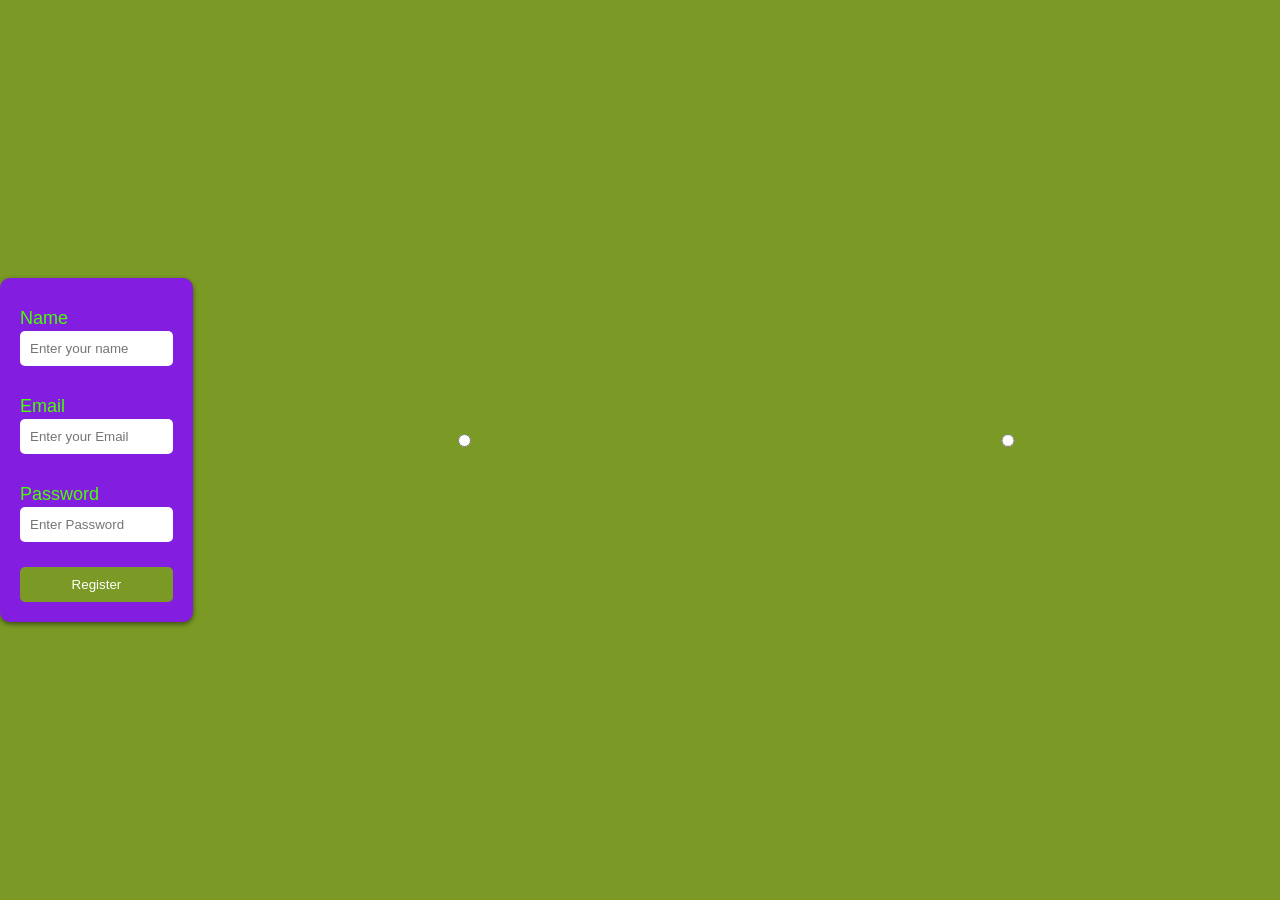
==== forms/index.html @ bb1f008c "js" ====
<!doctype html>
<html lang="en">
  <head>
    <meta charset="UTF-8" />
    <meta name="viewport" content="width=device-width, initial-scale=1.0" />
    <title>Document</title>
    <style>
      * {
        margin: 0;
        padding: 0;
        box-sizing: border-box;
        font-family: Arial, Helvetica, sans-serif;
      }
      body {
        background-color: rgb(122, 154, 37);
        display: flex;
        justify-content: center;
        align-items: center;
        height: 100vh;
      }
      .container {
        width: 400px;
        background-color: rgb(131, 30, 225);
        padding: 20px;
        border-radius: 10px;
        box-shadow: 0 2px 5px rgba(0, 0, 0, 0.5);
      }

      label {
        display: block;
        margin-top: 10px;
        color: rgb(72, 255, 0);
        font-size: large;
        margin-bottom: 2px;
      }
      input {
        width: 100%;
        padding: 10px;
        margin-bottom: 20px;
        border: none;
        border-radius: 5px;
      }

      button {
        width: 100%;
        padding: 10px;
        border-radius: 5px;
        border: none;
        cursor: pointer;
        background-color: rgb(122, 154, 37);
        color: white;
      }
      button:hover {
        background-color: rgb(158, 207, 21);
      }

      small {
        color: red;
        display: block;
        margin-top: 5px;
      }

      .error {
        border: 2px solid red;
      }

      .success {
        border: 2px solid green;
      }
    </style>
  </head>
  <body>
    <div class="container">
      <form id="myFrom">
        <label>Name</label>
        <input type="text" id="name" placeholder="Enter your name" />
        <small id="nameError"></small>
        <!--  -->
        <label>Email</label>
        <input type="email" id="email" placeholder="Enter your Email" />
        <small id="emailError"></small>
        <!--  -->
        <label>Password</label>
        <input type="password" id="password" placeholder="Enter Password" />
        <small id="passwordError"></small>

        <button type="submit">Register</button>
      </form>
    </div>

    <input type="radio" name="gender" value="Male" />

    <input type="radio" name="gender" value="Female" />
    <script src="index.js"></script>
  </body>
</html>
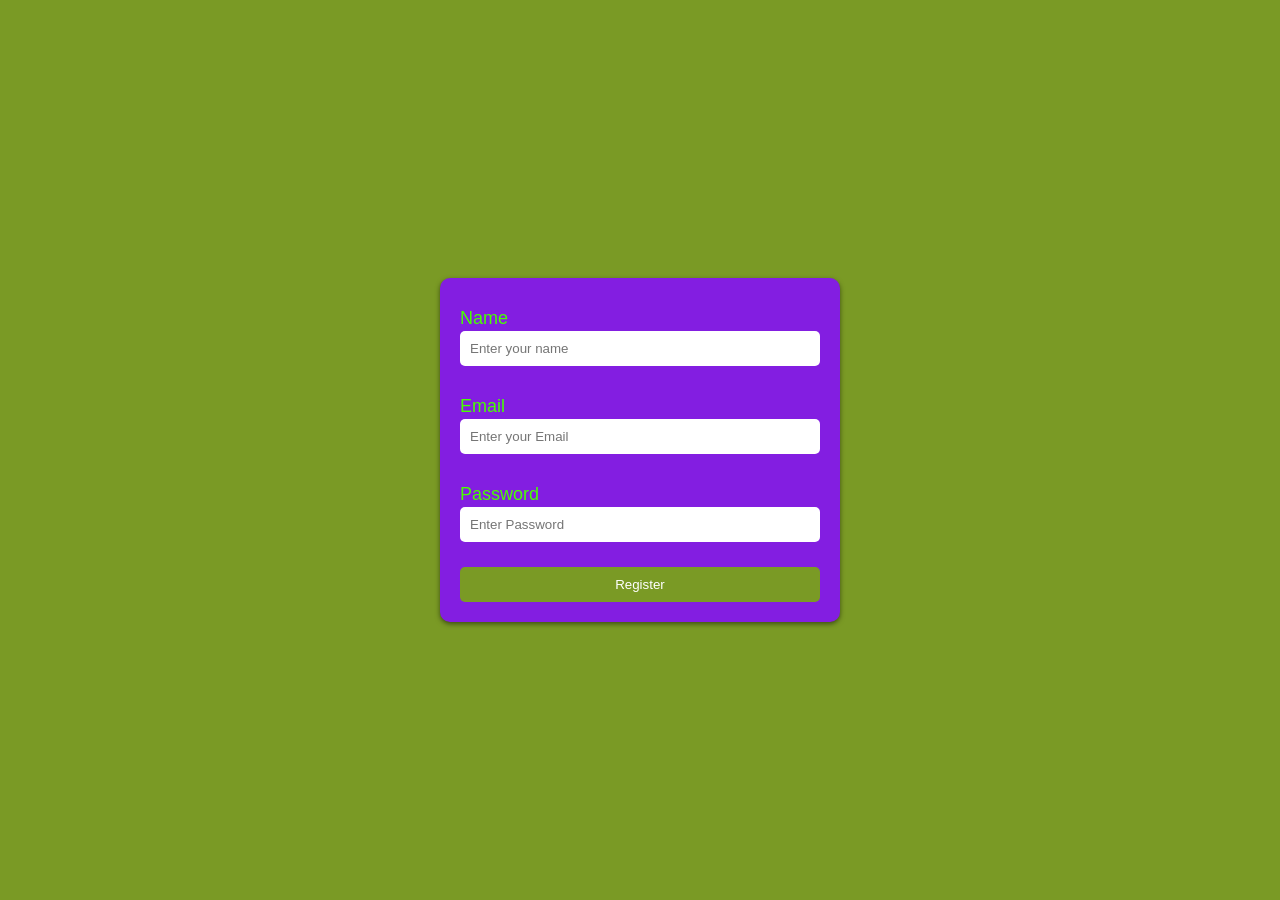
==== commit 770e4ba5: "day30" ====
--- a/forms/index.html
+++ b/forms/index.html
@@ -88,9 +88,6 @@
       </form>
     </div>
 
-    <input type="radio" name="gender" value="Male" />
-
-    <input type="radio" name="gender" value="Female" />
     <script src="index.js"></script>
   </body>
 </html>
